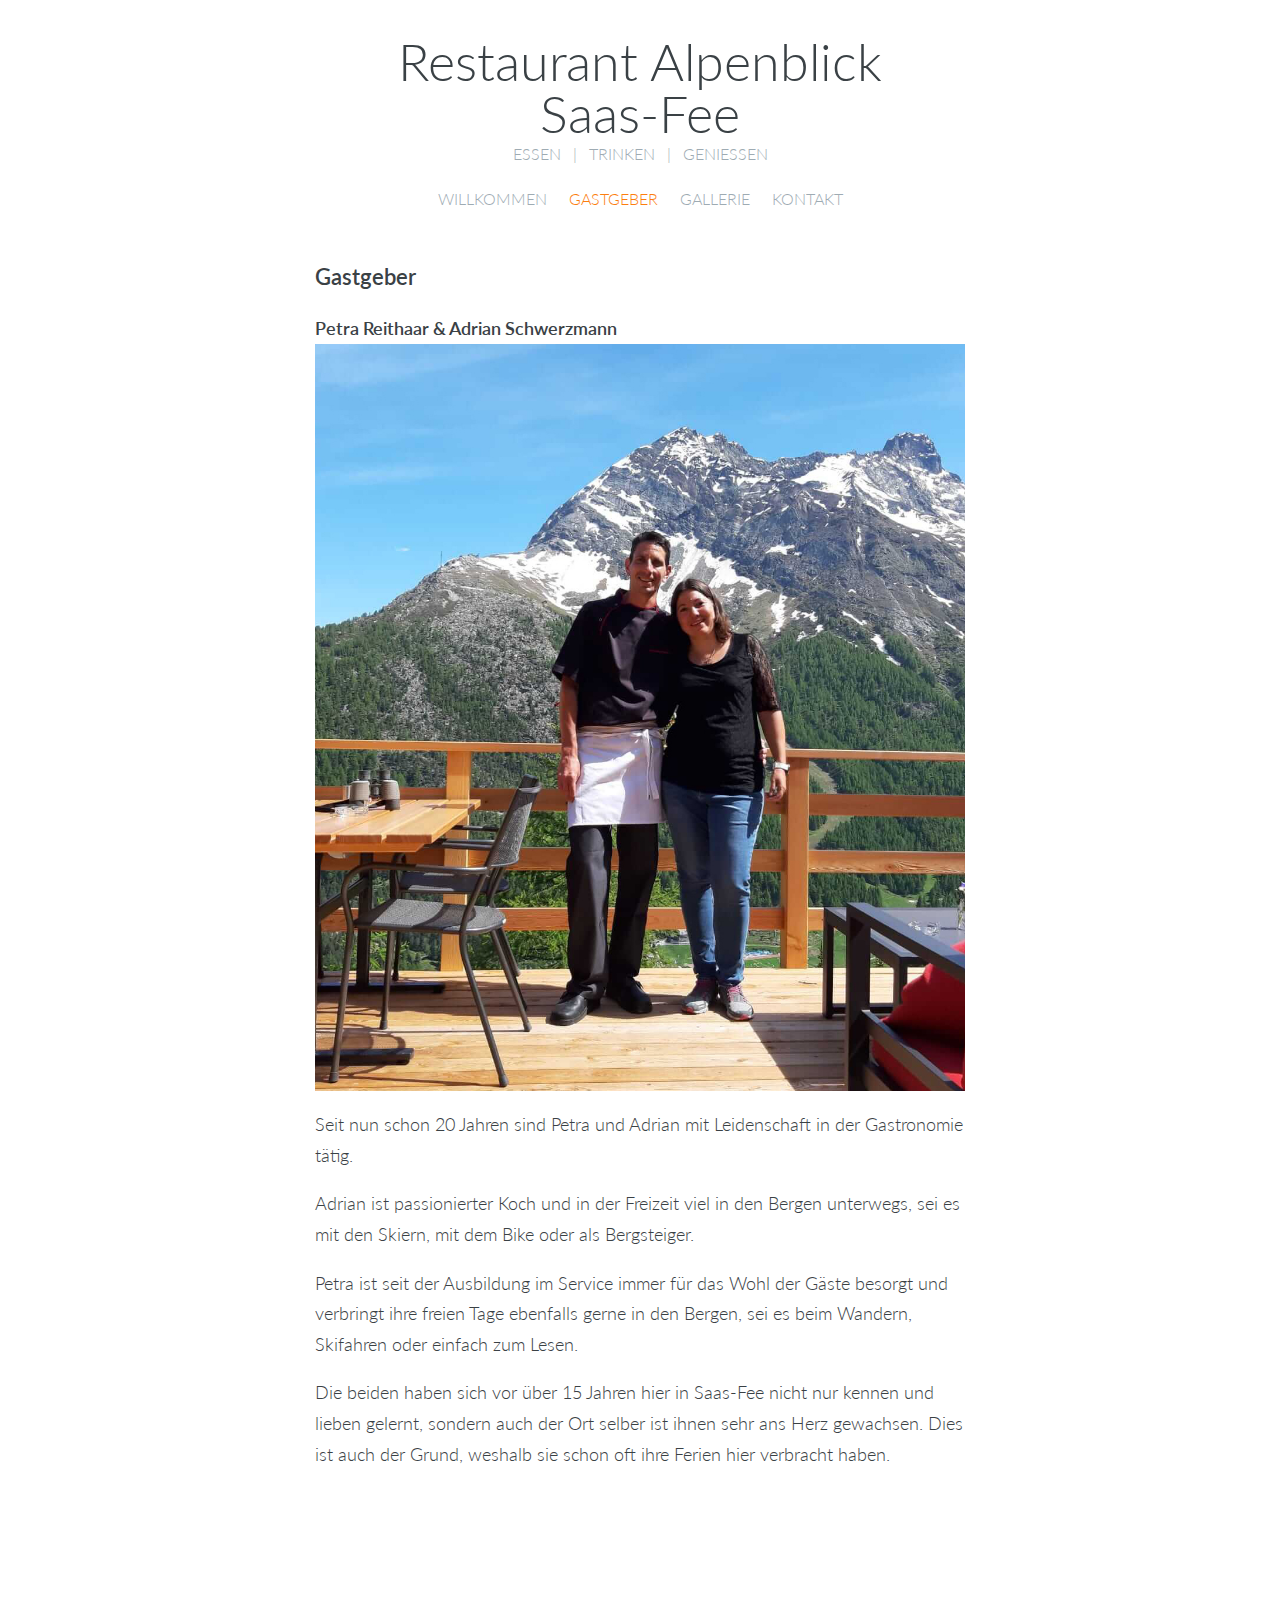
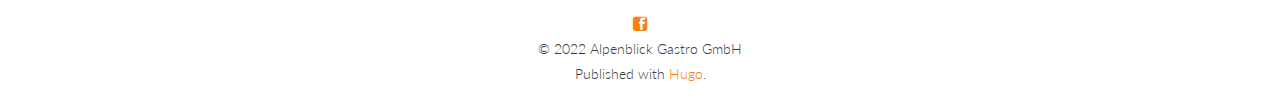
==== about/index.html @ 3cc1e90a "deploy: RetoZ/alpenblick-hugo@49c81e3305708903a93ca146196a4936e217c75f" ====
<!doctype html><html>
<head>
<meta charset=utf-8>
<meta http-equiv=x-ua-compatible content="IE=edge">
<title>
Gastgeber - Restaurant Alpenblick
</title>
<meta name=HandheldFriendly content="True">
<meta name=viewport content="width=device-width,initial-scale=1">
<link rel=stylesheet type=text/css href=/assets/css/normalize.css>
<link rel=stylesheet type=text/css href=/assets/css/icons.css>
<link rel=stylesheet type=text/css href=/assets/css/screen.css>
<link href="https://fonts.loli.net/css?family=Bree+Serif|Lato:100,100i,300,300i,400,400i,700,700i|Source+Code+Pro:300,400,500,700" rel=stylesheet>
<link rel=stylesheet href=/css/style.3af1e36d49b4e7aa6063a6a0d5d98c82af2ff0091cfccd1c402d019e5bbdfb0a.css integrity="sha256-OvHjbUm056pgY6ag1dmMgq8v8Akc/M0cQC0Bnlu9+wo=" media=screen>
<script src=https://cdn.jsdelivr.net/npm/jquery@1.12.4/dist/jquery.min.js></script>
<script type=text/javascript src=/assets/bigfoot/dist/bigfoot.js></script>
<link rel=stylesheet type=text/css href=/assets/bigfoot/dist/bigfoot-number.css>
<script type=text/javascript>$.bigfoot()</script>
</head>
<body class=page-template>
<header class=main-header>
<div class=main-header-content>
<h1 class=blog-title>
<a href=/>
Restaurant Alpenblick
<br> Saas-Fee
</a>
</h1>
<h2 class=blog-description>Essen   |   Trinken   |   Geniessen</h2>
</div>
<div class=nav>
<a class=nav- role=presentation href=/>Willkommen</a>
<a class="nav- nav-current" role=presentation href=/about/>Gastgeber</a>
<a class=nav- role=presentation href=/gallery/>Gallerie</a>
<a class=nav- role=presentation href=/contact/>Kontakt</a>
</div>
</header>
<main class=content role=main>
<article class="post page">
<header class=post-header>
<h2 class=post-title>Gastgeber</h2>
</header>
<section class=post-content>
<h3 id=petra-reithaar--adrian-schwerzmann>Petra Reithaar & Adrian Schwerzmann</h3>
<p><img src=../images/Alpenblick_Kontakt_03.jpg alt="Petra Reithaar & Adrian Schwerzmann" title="Petra Reithaar & Adrian Schwerzmann"></p>
<p>Seit nun schon 20 Jahren sind Petra und Adrian mit Leidenschaft in der Gastronomie tätig.</p>
<p>Adrian ist passionierter Koch und in der Freizeit viel in den Bergen unterwegs, sei es mit den Skiern, mit dem Bike oder als Bergsteiger.</p>
<p>Petra ist seit der Ausbildung im Service immer für das Wohl der Gäste besorgt und verbringt ihre freien Tage ebenfalls gerne in den Bergen, sei es beim Wandern, Skifahren oder einfach zum Lesen.</p>
<p>Die beiden haben sich vor über 15 Jahren hier in Saas-Fee nicht nur kennen und lieben gelernt, sondern auch der Ort selber ist ihnen sehr ans Herz gewachsen. Dies ist auch der Grund, weshalb sie schon oft ihre Ferien hier verbracht haben.</p>
</section>
</article>
</main>
<footer class=site-footer>
<section class=facebook><a class=icon-facebook href=https://www.facebook.com/saasfee.ch/> </a></section>
<section class=copyright>&copy; 2022 Alpenblick Gastro GmbH</section>
<section class=poweredby>Published with <a href=https://gohugo.io>Hugo</a>.</section>
</footer>
</body>
</html>
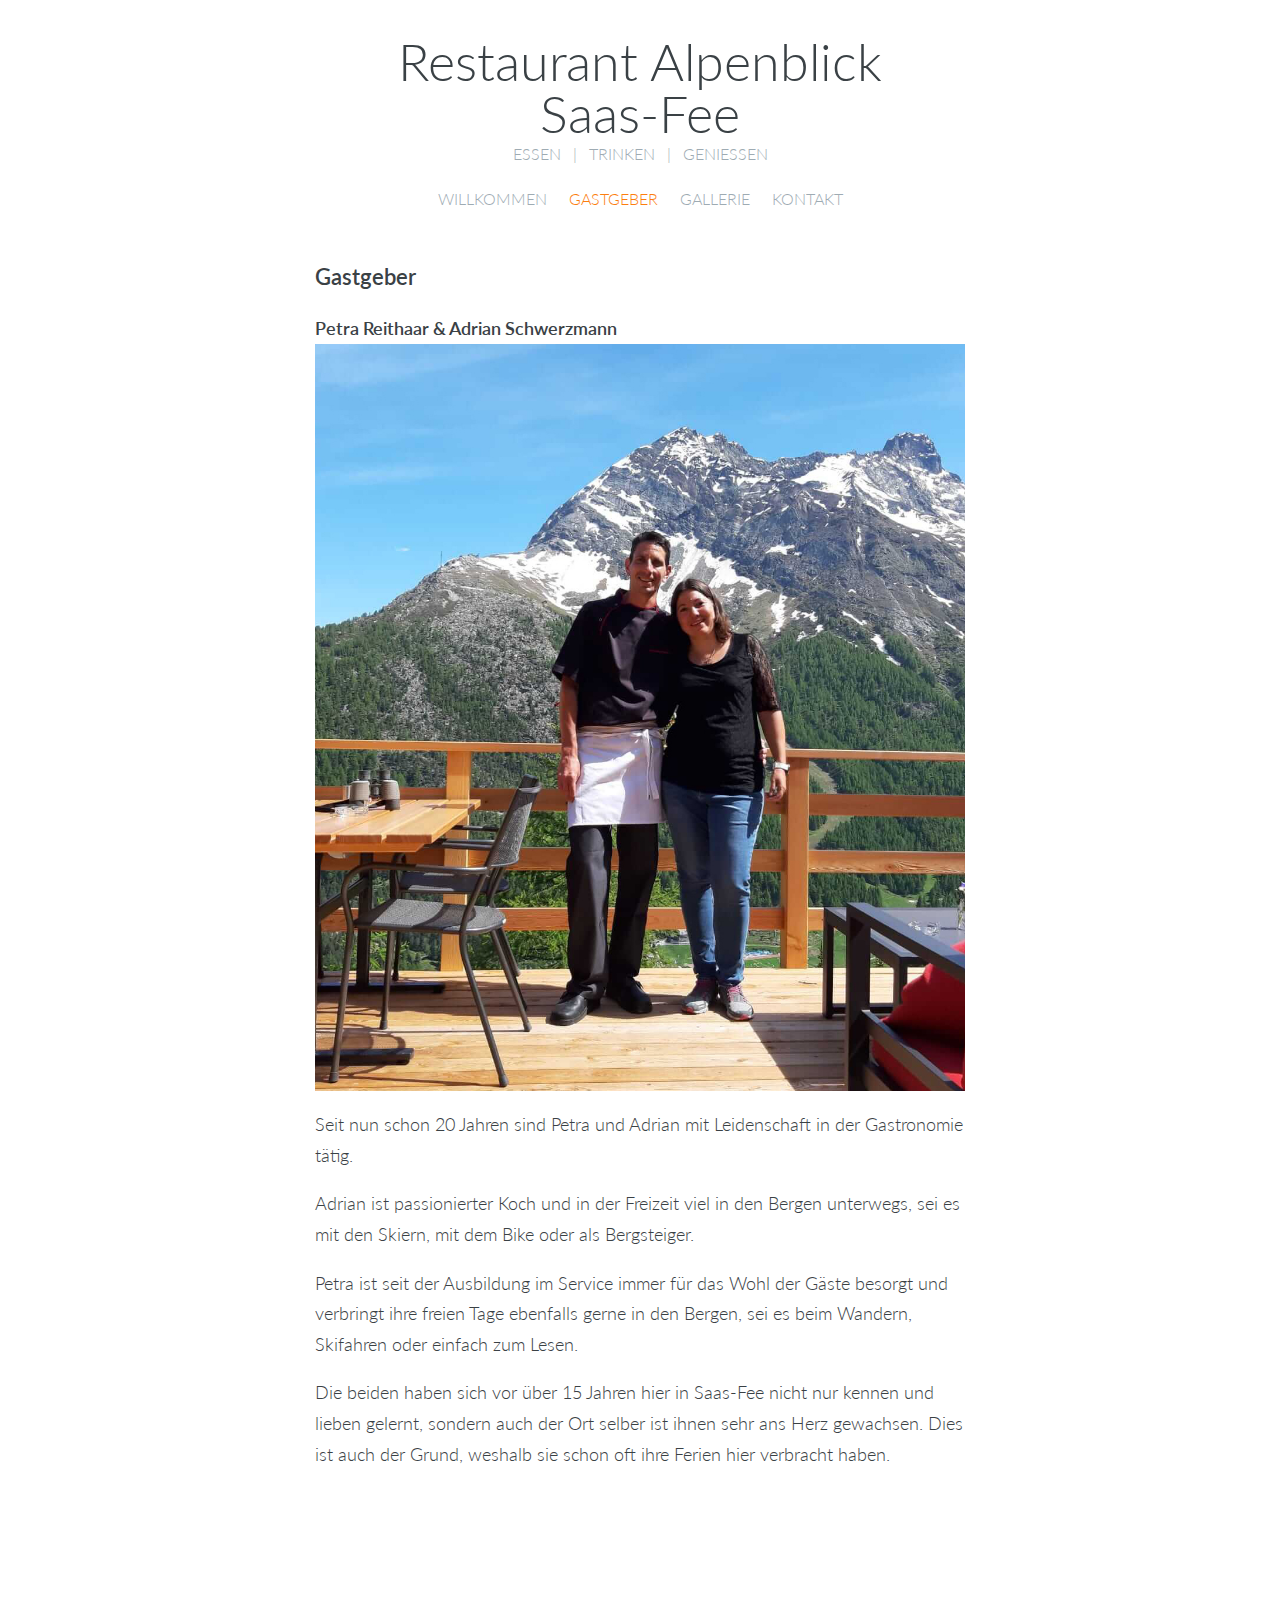
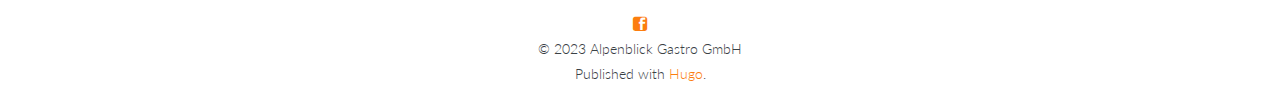
==== commit 818f0fb9: "deploy: RetoZ/alpenblick-hugo@df909d991315d813cb713efd918808b1262698b7" ====
--- a/about/index.html
+++ b/about/index.html
@@ -1,59 +1,6 @@
-<!doctype html><html>
-<head>
-<meta charset=utf-8>
-<meta http-equiv=x-ua-compatible content="IE=edge">
-<title>
-Gastgeber - Restaurant Alpenblick
-</title>
-<meta name=HandheldFriendly content="True">
-<meta name=viewport content="width=device-width,initial-scale=1">
-<link rel=stylesheet type=text/css href=/assets/css/normalize.css>
-<link rel=stylesheet type=text/css href=/assets/css/icons.css>
-<link rel=stylesheet type=text/css href=/assets/css/screen.css>
-<link href="https://fonts.loli.net/css?family=Bree+Serif|Lato:100,100i,300,300i,400,400i,700,700i|Source+Code+Pro:300,400,500,700" rel=stylesheet>
-<link rel=stylesheet href=/css/style.3af1e36d49b4e7aa6063a6a0d5d98c82af2ff0091cfccd1c402d019e5bbdfb0a.css integrity="sha256-OvHjbUm056pgY6ag1dmMgq8v8Akc/M0cQC0Bnlu9+wo=" media=screen>
-<script src=https://cdn.jsdelivr.net/npm/jquery@1.12.4/dist/jquery.min.js></script>
+<!doctype html><html><head><meta charset=utf-8><meta http-equiv=x-ua-compatible content="IE=edge"><title>Gastgeber - Restaurant Alpenblick</title><meta name=HandheldFriendly content="True"><meta name=viewport content="width=device-width,initial-scale=1"><link rel=stylesheet type=text/css href=/assets/css/normalize.css><link rel=stylesheet type=text/css href=/assets/css/icons.css><link rel=stylesheet type=text/css href=/assets/css/screen.css><link href="https://fonts.loli.net/css?family=Bree+Serif|Lato:100,100i,300,300i,400,400i,700,700i|Source+Code+Pro:300,400,500,700" rel=stylesheet><link rel=stylesheet href=/css/style.3af1e36d49b4e7aa6063a6a0d5d98c82af2ff0091cfccd1c402d019e5bbdfb0a.css integrity="sha256-OvHjbUm056pgY6ag1dmMgq8v8Akc/M0cQC0Bnlu9+wo=" media=screen><script src=https://cdn.jsdelivr.net/npm/jquery@1.12.4/dist/jquery.min.js></script>
 <script type=text/javascript src=/assets/bigfoot/dist/bigfoot.js></script>
-<link rel=stylesheet type=text/css href=/assets/bigfoot/dist/bigfoot-number.css>
-<script type=text/javascript>$.bigfoot()</script>
-</head>
-<body class=page-template>
-<header class=main-header>
-<div class=main-header-content>
-<h1 class=blog-title>
-<a href=/>
-Restaurant Alpenblick
-<br> Saas-Fee
-</a>
-</h1>
-<h2 class=blog-description>Essen   |   Trinken   |   Geniessen</h2>
-</div>
-<div class=nav>
-<a class=nav- role=presentation href=/>Willkommen</a>
+<link rel=stylesheet type=text/css href=/assets/bigfoot/dist/bigfoot-number.css><script type=text/javascript>$.bigfoot()</script></head><body class=page-template><header class=main-header><div class=main-header-content><h1 class=blog-title><a href=/>Restaurant Alpenblick<br>Saas-Fee</a></h1><h2 class=blog-description>Essen   |   Trinken   |   Geniessen</h2></div><div class=nav><a class=nav- role=presentation href=/>Willkommen</a>
 <a class="nav- nav-current" role=presentation href=/about/>Gastgeber</a>
 <a class=nav- role=presentation href=/gallery/>Gallerie</a>
-<a class=nav- role=presentation href=/contact/>Kontakt</a>
-</div>
-</header>
-<main class=content role=main>
-<article class="post page">
-<header class=post-header>
-<h2 class=post-title>Gastgeber</h2>
-</header>
-<section class=post-content>
-<h3 id=petra-reithaar--adrian-schwerzmann>Petra Reithaar & Adrian Schwerzmann</h3>
-<p><img src=../images/Alpenblick_Kontakt_03.jpg alt="Petra Reithaar & Adrian Schwerzmann" title="Petra Reithaar & Adrian Schwerzmann"></p>
-<p>Seit nun schon 20 Jahren sind Petra und Adrian mit Leidenschaft in der Gastronomie tätig.</p>
-<p>Adrian ist passionierter Koch und in der Freizeit viel in den Bergen unterwegs, sei es mit den Skiern, mit dem Bike oder als Bergsteiger.</p>
-<p>Petra ist seit der Ausbildung im Service immer für das Wohl der Gäste besorgt und verbringt ihre freien Tage ebenfalls gerne in den Bergen, sei es beim Wandern, Skifahren oder einfach zum Lesen.</p>
-<p>Die beiden haben sich vor über 15 Jahren hier in Saas-Fee nicht nur kennen und lieben gelernt, sondern auch der Ort selber ist ihnen sehr ans Herz gewachsen. Dies ist auch der Grund, weshalb sie schon oft ihre Ferien hier verbracht haben.</p>
-</section>
-</article>
-</main>
-<footer class=site-footer>
-<section class=facebook><a class=icon-facebook href=https://www.facebook.com/saasfee.ch/> </a></section>
-<section class=copyright>&copy; 2022 Alpenblick Gastro GmbH</section>
-<section class=poweredby>Published with <a href=https://gohugo.io>Hugo</a>.</section>
-</footer>
-</body>
-</html>+<a class=nav- role=presentation href=/contact/>Kontakt</a></div></header><main class=content role=main><article class="post page"><header class=post-header><h2 class=post-title>Gastgeber</h2></header><section class=post-content><h3 id=petra-reithaar--adrian-schwerzmann>Petra Reithaar & Adrian Schwerzmann</h3><p><img src=../images/Alpenblick_Kontakt_03.jpg alt="Petra Reithaar & Adrian Schwerzmann" title="Petra Reithaar & Adrian Schwerzmann"></p><p>Seit nun schon 20 Jahren sind Petra und Adrian mit Leidenschaft in der Gastronomie tätig.</p><p>Adrian ist passionierter Koch und in der Freizeit viel in den Bergen unterwegs, sei es mit den Skiern, mit dem Bike oder als Bergsteiger.</p><p>Petra ist seit der Ausbildung im Service immer für das Wohl der Gäste besorgt und verbringt ihre freien Tage ebenfalls gerne in den Bergen, sei es beim Wandern, Skifahren oder einfach zum Lesen.</p><p>Die beiden haben sich vor über 15 Jahren hier in Saas-Fee nicht nur kennen und lieben gelernt, sondern auch der Ort selber ist ihnen sehr ans Herz gewachsen. Dies ist auch der Grund, weshalb sie schon oft ihre Ferien hier verbracht haben.</p></section></article></main><footer class=site-footer><section class=facebook><a class=icon-facebook href=https://www.facebook.com/saasfee.ch/></a></section><section class=copyright>&copy; 2023 Alpenblick Gastro GmbH</section><section class=poweredby>Published with <a href=https://gohugo.io>Hugo</a>.</section></footer></body></html>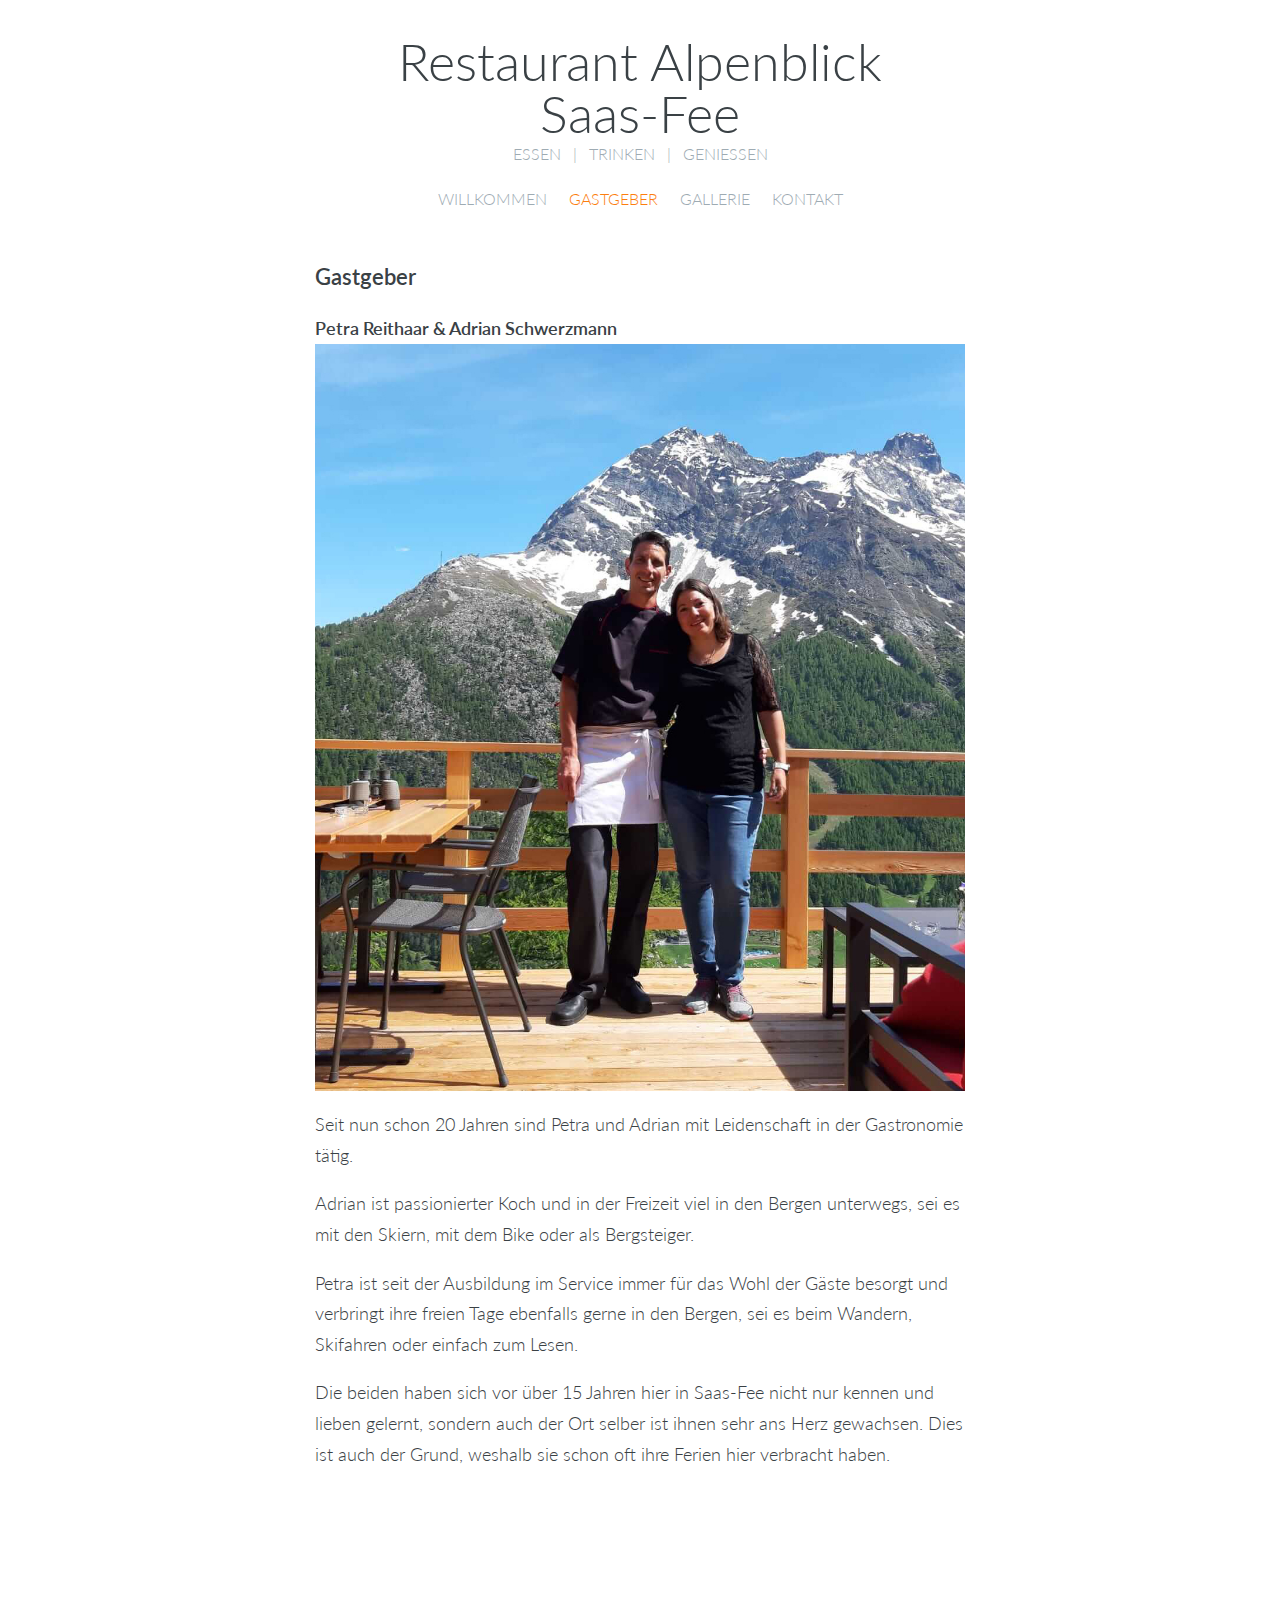
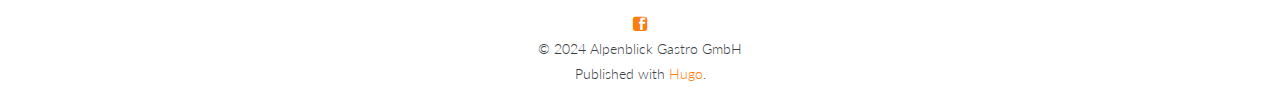
==== commit c8f21d0a: "deploy: RetoZ/alpenblick-hugo@2d0eafb6d022c9594bd765887f3f81b5a0955e1b" ====
--- a/about/index.html
+++ b/about/index.html
@@ -1,6 +1,5 @@
-<!doctype html><html><head><meta charset=utf-8><meta http-equiv=x-ua-compatible content="IE=edge"><title>Gastgeber - Restaurant Alpenblick</title><meta name=HandheldFriendly content="True"><meta name=viewport content="width=device-width,initial-scale=1"><link rel=stylesheet type=text/css href=/assets/css/normalize.css><link rel=stylesheet type=text/css href=/assets/css/icons.css><link rel=stylesheet type=text/css href=/assets/css/screen.css><link href="https://fonts.loli.net/css?family=Bree+Serif|Lato:100,100i,300,300i,400,400i,700,700i|Source+Code+Pro:300,400,500,700" rel=stylesheet><link rel=stylesheet href=/css/style.3af1e36d49b4e7aa6063a6a0d5d98c82af2ff0091cfccd1c402d019e5bbdfb0a.css integrity="sha256-OvHjbUm056pgY6ag1dmMgq8v8Akc/M0cQC0Bnlu9+wo=" media=screen><script src=https://cdn.jsdelivr.net/npm/jquery@1.12.4/dist/jquery.min.js></script>
-<script type=text/javascript src=/assets/bigfoot/dist/bigfoot.js></script>
-<link rel=stylesheet type=text/css href=/assets/bigfoot/dist/bigfoot-number.css><script type=text/javascript>$.bigfoot()</script></head><body class=page-template><header class=main-header><div class=main-header-content><h1 class=blog-title><a href=/>Restaurant Alpenblick<br>Saas-Fee</a></h1><h2 class=blog-description>Essen   |   Trinken   |   Geniessen</h2></div><div class=nav><a class=nav- role=presentation href=/>Willkommen</a>
+<!doctype html><html><head><meta charset=utf-8><meta http-equiv=X-UA-Compatible content="IE=edge"><title>Gastgeber - Restaurant Alpenblick
+</title><meta name=HandheldFriendly content="True"><meta name=viewport content="width=device-width,initial-scale=1"><link rel=stylesheet type=text/css href=/assets/css/normalize.css><link rel=stylesheet type=text/css href=/assets/css/icons.css><link rel=stylesheet type=text/css href=/assets/css/screen.css><link href="https://fonts.loli.net/css?family=Bree+Serif|Lato:100,100i,300,300i,400,400i,700,700i|Source+Code+Pro:300,400,500,700" rel=stylesheet><link rel=stylesheet href=/css/style.3af1e36d49b4e7aa6063a6a0d5d98c82af2ff0091cfccd1c402d019e5bbdfb0a.css integrity="sha256-OvHjbUm056pgY6ag1dmMgq8v8Akc/M0cQC0Bnlu9+wo=" media=screen><script src=https://cdn.jsdelivr.net/npm/jquery@1.12.4/dist/jquery.min.js></script><script type=text/javascript src=/assets/bigfoot/dist/bigfoot.js></script><link rel=stylesheet type=text/css href=/assets/bigfoot/dist/bigfoot-number.css><script type=text/javascript>$.bigfoot()</script></head><body class=page-template><header class=main-header><div class=main-header-content><h1 class=blog-title><a href=/>Restaurant Alpenblick<br>Saas-Fee</a></h1><h2 class=blog-description>Essen   |   Trinken   |   Geniessen</h2></div><div class=nav><a class=nav- role=presentation href=/>Willkommen</a>
 <a class="nav- nav-current" role=presentation href=/about/>Gastgeber</a>
 <a class=nav- role=presentation href=/gallery/>Gallerie</a>
-<a class=nav- role=presentation href=/contact/>Kontakt</a></div></header><main class=content role=main><article class="post page"><header class=post-header><h2 class=post-title>Gastgeber</h2></header><section class=post-content><h3 id=petra-reithaar--adrian-schwerzmann>Petra Reithaar & Adrian Schwerzmann</h3><p><img src=../images/Alpenblick_Kontakt_03.jpg alt="Petra Reithaar & Adrian Schwerzmann" title="Petra Reithaar & Adrian Schwerzmann"></p><p>Seit nun schon 20 Jahren sind Petra und Adrian mit Leidenschaft in der Gastronomie tätig.</p><p>Adrian ist passionierter Koch und in der Freizeit viel in den Bergen unterwegs, sei es mit den Skiern, mit dem Bike oder als Bergsteiger.</p><p>Petra ist seit der Ausbildung im Service immer für das Wohl der Gäste besorgt und verbringt ihre freien Tage ebenfalls gerne in den Bergen, sei es beim Wandern, Skifahren oder einfach zum Lesen.</p><p>Die beiden haben sich vor über 15 Jahren hier in Saas-Fee nicht nur kennen und lieben gelernt, sondern auch der Ort selber ist ihnen sehr ans Herz gewachsen. Dies ist auch der Grund, weshalb sie schon oft ihre Ferien hier verbracht haben.</p></section></article></main><footer class=site-footer><section class=facebook><a class=icon-facebook href=https://www.facebook.com/saasfee.ch/></a></section><section class=copyright>&copy; 2023 Alpenblick Gastro GmbH</section><section class=poweredby>Published with <a href=https://gohugo.io>Hugo</a>.</section></footer></body></html>+<a class=nav- role=presentation href=/contact/>Kontakt</a></div></header><main class=content role=main><article class="post page"><header class=post-header><h2 class=post-title>Gastgeber</h2></header><section class=post-content><h3 id=petra-reithaar--adrian-schwerzmann>Petra Reithaar & Adrian Schwerzmann</h3><p><img src=../images/Alpenblick_Kontakt_03.jpg alt="Petra Reithaar & Adrian Schwerzmann" title="Petra Reithaar & Adrian Schwerzmann"></p><p>Seit nun schon 20 Jahren sind Petra und Adrian mit Leidenschaft in der Gastronomie tätig.</p><p>Adrian ist passionierter Koch und in der Freizeit viel in den Bergen unterwegs, sei es mit den Skiern, mit dem Bike oder als Bergsteiger.</p><p>Petra ist seit der Ausbildung im Service immer für das Wohl der Gäste besorgt und verbringt ihre freien Tage ebenfalls gerne in den Bergen, sei es beim Wandern, Skifahren oder einfach zum Lesen.</p><p>Die beiden haben sich vor über 15 Jahren hier in Saas-Fee nicht nur kennen und lieben gelernt, sondern auch der Ort selber ist ihnen sehr ans Herz gewachsen. Dies ist auch der Grund, weshalb sie schon oft ihre Ferien hier verbracht haben.</p></section></article></main><footer class=site-footer><section class=facebook><a class=icon-facebook href=https://www.facebook.com/saasfee.ch/></a></section><section class=copyright>&copy; 2024 Alpenblick Gastro GmbH</section><section class=poweredby>Published with <a href=https://gohugo.io>Hugo</a>.</section></footer></body></html>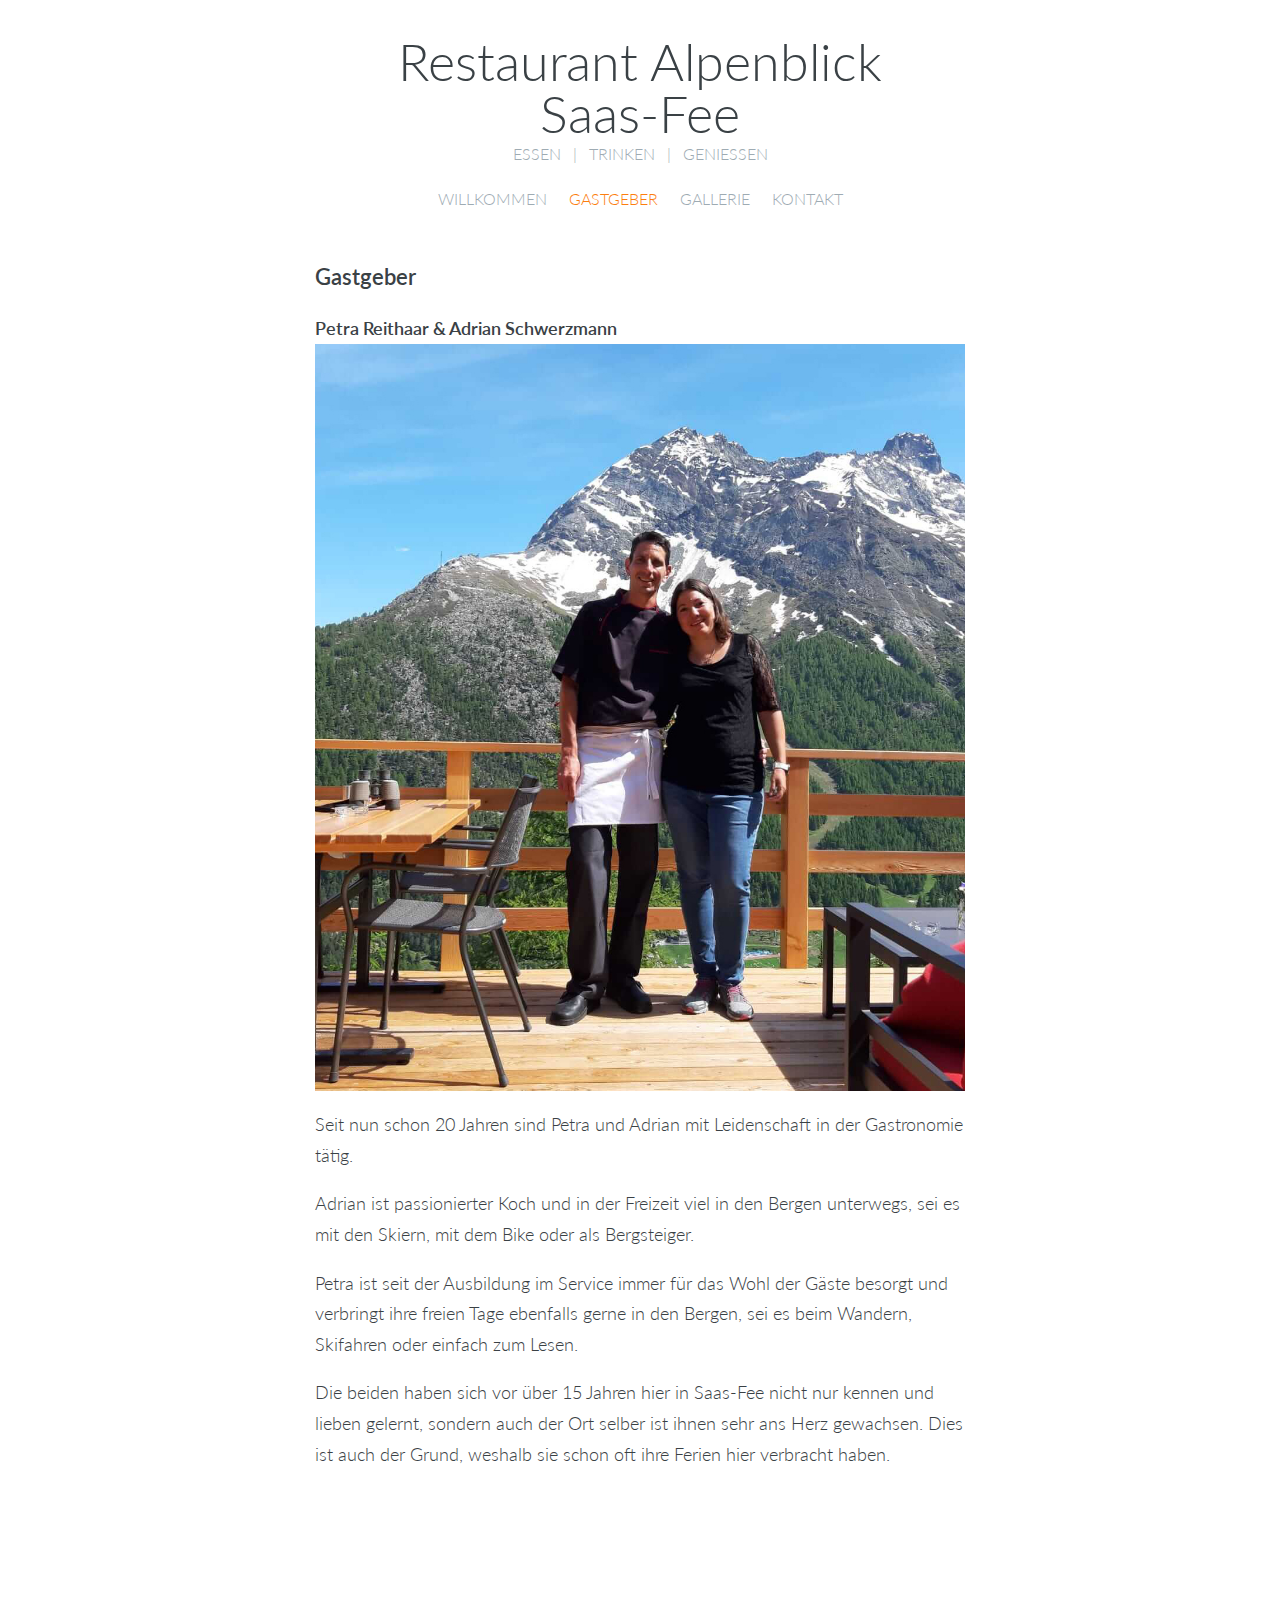
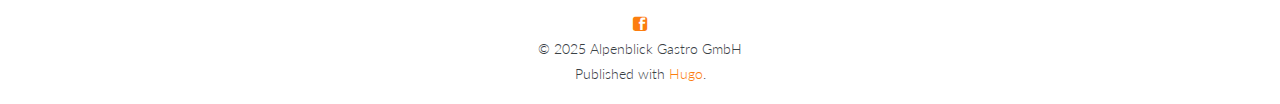
==== commit fb848bab: "deploy: RetoZ/alpenblick-hugo@1f8538c63499dc028466680d2b48bfdd349ce97d" ====
--- a/about/index.html
+++ b/about/index.html
@@ -2,4 +2,4 @@
 </title><meta name=HandheldFriendly content="True"><meta name=viewport content="width=device-width,initial-scale=1"><link rel=stylesheet type=text/css href=/assets/css/normalize.css><link rel=stylesheet type=text/css href=/assets/css/icons.css><link rel=stylesheet type=text/css href=/assets/css/screen.css><link href="https://fonts.loli.net/css?family=Bree+Serif|Lato:100,100i,300,300i,400,400i,700,700i|Source+Code+Pro:300,400,500,700" rel=stylesheet><link rel=stylesheet href=/css/style.3af1e36d49b4e7aa6063a6a0d5d98c82af2ff0091cfccd1c402d019e5bbdfb0a.css integrity="sha256-OvHjbUm056pgY6ag1dmMgq8v8Akc/M0cQC0Bnlu9+wo=" media=screen><script src=https://cdn.jsdelivr.net/npm/jquery@1.12.4/dist/jquery.min.js></script><script type=text/javascript src=/assets/bigfoot/dist/bigfoot.js></script><link rel=stylesheet type=text/css href=/assets/bigfoot/dist/bigfoot-number.css><script type=text/javascript>$.bigfoot()</script></head><body class=page-template><header class=main-header><div class=main-header-content><h1 class=blog-title><a href=/>Restaurant Alpenblick<br>Saas-Fee</a></h1><h2 class=blog-description>Essen   |   Trinken   |   Geniessen</h2></div><div class=nav><a class=nav- role=presentation href=/>Willkommen</a>
 <a class="nav- nav-current" role=presentation href=/about/>Gastgeber</a>
 <a class=nav- role=presentation href=/gallery/>Gallerie</a>
-<a class=nav- role=presentation href=/contact/>Kontakt</a></div></header><main class=content role=main><article class="post page"><header class=post-header><h2 class=post-title>Gastgeber</h2></header><section class=post-content><h3 id=petra-reithaar--adrian-schwerzmann>Petra Reithaar & Adrian Schwerzmann</h3><p><img src=../images/Alpenblick_Kontakt_03.jpg alt="Petra Reithaar & Adrian Schwerzmann" title="Petra Reithaar & Adrian Schwerzmann"></p><p>Seit nun schon 20 Jahren sind Petra und Adrian mit Leidenschaft in der Gastronomie tätig.</p><p>Adrian ist passionierter Koch und in der Freizeit viel in den Bergen unterwegs, sei es mit den Skiern, mit dem Bike oder als Bergsteiger.</p><p>Petra ist seit der Ausbildung im Service immer für das Wohl der Gäste besorgt und verbringt ihre freien Tage ebenfalls gerne in den Bergen, sei es beim Wandern, Skifahren oder einfach zum Lesen.</p><p>Die beiden haben sich vor über 15 Jahren hier in Saas-Fee nicht nur kennen und lieben gelernt, sondern auch der Ort selber ist ihnen sehr ans Herz gewachsen. Dies ist auch der Grund, weshalb sie schon oft ihre Ferien hier verbracht haben.</p></section></article></main><footer class=site-footer><section class=facebook><a class=icon-facebook href=https://www.facebook.com/saasfee.ch/></a></section><section class=copyright>&copy; 2024 Alpenblick Gastro GmbH</section><section class=poweredby>Published with <a href=https://gohugo.io>Hugo</a>.</section></footer></body></html>+<a class=nav- role=presentation href=/contact/>Kontakt</a></div></header><main class=content role=main><article class="post page"><header class=post-header><h2 class=post-title>Gastgeber</h2></header><section class=post-content><h3 id=petra-reithaar--adrian-schwerzmann>Petra Reithaar & Adrian Schwerzmann</h3><p><img src=../images/Alpenblick_Kontakt_03.jpg alt="Petra Reithaar & Adrian Schwerzmann" title="Petra Reithaar & Adrian Schwerzmann"></p><p>Seit nun schon 20 Jahren sind Petra und Adrian mit Leidenschaft in der Gastronomie tätig.</p><p>Adrian ist passionierter Koch und in der Freizeit viel in den Bergen unterwegs, sei es mit den Skiern, mit dem Bike oder als Bergsteiger.</p><p>Petra ist seit der Ausbildung im Service immer für das Wohl der Gäste besorgt und verbringt ihre freien Tage ebenfalls gerne in den Bergen, sei es beim Wandern, Skifahren oder einfach zum Lesen.</p><p>Die beiden haben sich vor über 15 Jahren hier in Saas-Fee nicht nur kennen und lieben gelernt, sondern auch der Ort selber ist ihnen sehr ans Herz gewachsen. Dies ist auch der Grund, weshalb sie schon oft ihre Ferien hier verbracht haben.</p></section></article></main><footer class=site-footer><section class=facebook><a class=icon-facebook href=https://www.facebook.com/saasfee.ch/></a></section><section class=copyright>&copy; 2025 Alpenblick Gastro GmbH</section><section class=poweredby>Published with <a href=https://gohugo.io>Hugo</a>.</section></footer></body></html>